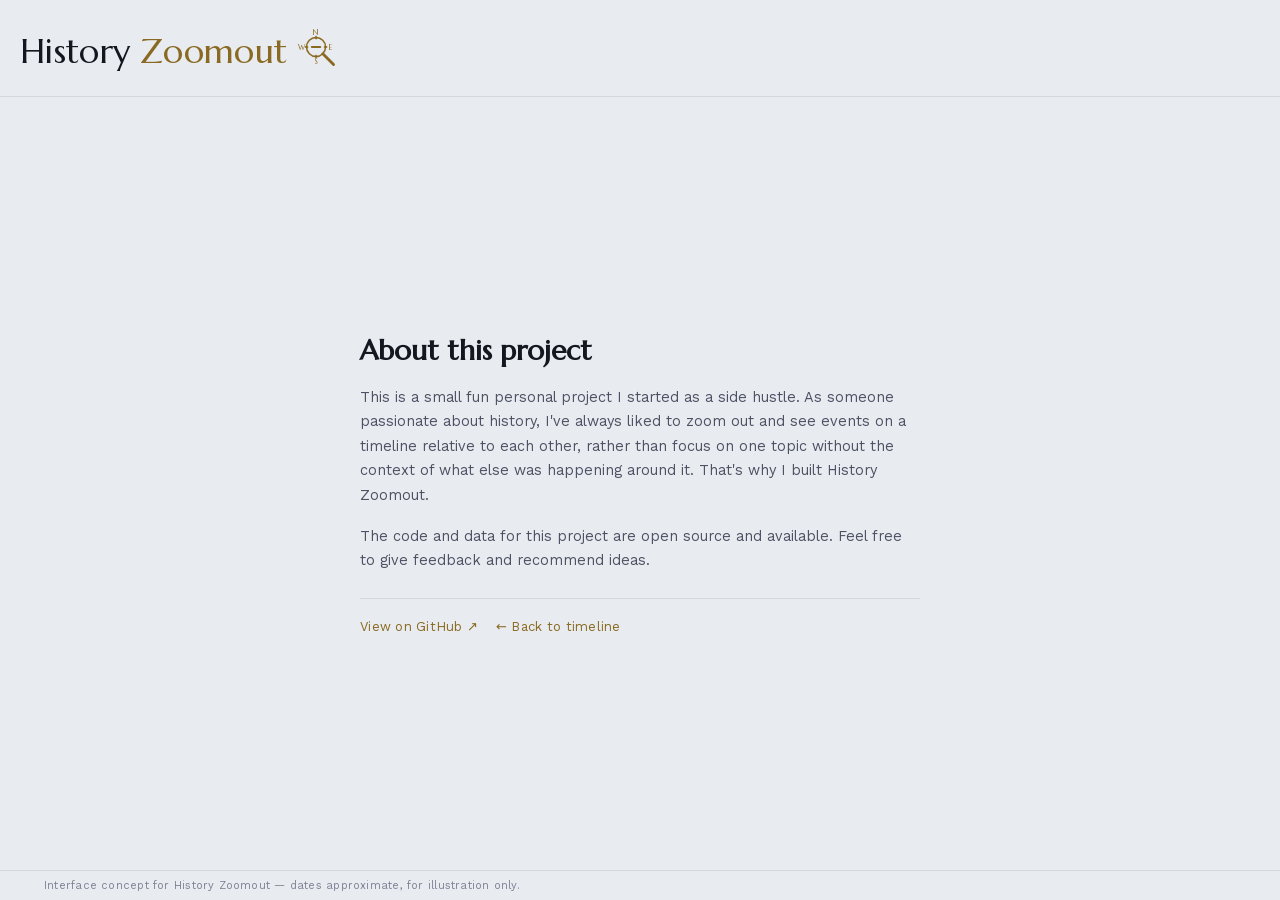
==== frontend/about.html @ 730bad4b "Add favicon matching the compass/lens wordmark icon Replaces placeholder hourglass with the same zoo" ====
<!doctype html>
<html lang="en">
<head>
<meta charset="utf-8" />
<meta name="viewport" content="width=device-width, initial-scale=1" />
<title>About — History Zoomout</title>
<link rel="icon" type="image/svg+xml" href="favicon.svg" />
<link rel="stylesheet" href="timeline.css" />
</head>
<body>
  <div class="app">
    <header class="topbar">
      <div class="brand-row">
        <div class="brand-block">
          <a class="wordmark" href="timeline.html">
            <span>History</span><span class="accent">Zoomout</span>
            <svg class="wordmark-icon" viewBox="0 0 40 40" fill="none" aria-hidden="true">
              <circle cx="16" cy="16" r="8" stroke="var(--brass)" stroke-width="1.3" />
              <path d="M16 6.2 L17.3 8 L16 9.8 L14.7 8 Z" fill="var(--brass)" />
              <path d="M25.8 16 L24 17.3 L22.2 16 L24 14.7 Z" fill="var(--brass)" />
              <path d="M16 25.8 L17.3 24 L16 22.2 L14.7 24 Z" fill="var(--brass)" />
              <path d="M6.2 16 L8 17.3 L9.8 16 L8 14.7 Z" fill="var(--brass)" />
              <text x="16" y="4" text-anchor="middle" dominant-baseline="central" font-family="Marcellus, serif" font-size="6" fill="var(--brass)">N</text>
              <text x="28" y="16" text-anchor="middle" dominant-baseline="central" font-family="Marcellus, serif" font-size="6" fill="var(--brass)">E</text>
              <text x="16" y="28" text-anchor="middle" dominant-baseline="central" font-family="Marcellus, serif" font-size="6" fill="var(--brass)">S</text>
              <text x="4" y="16" text-anchor="middle" dominant-baseline="central" font-family="Marcellus, serif" font-size="6" fill="var(--brass)">W</text>
              <line x1="12.5" y1="16" x2="19.5" y2="16" stroke="var(--brass)" stroke-width="1.8" stroke-linecap="round" />
              <line x1="21.7" y1="21.7" x2="30.7" y2="30.7" stroke="var(--brass)" stroke-width="2.4" stroke-linecap="round" />
            </svg>
          </a>
        </div>
      </div>
    </header>

    <main class="about-main">
      <div class="about-card">
        <h1 class="about-title">About this project</h1>
        <p class="about-body">
          This is a small fun personal project I started as a side hustle. As someone passionate about
          history, I've always liked to zoom out and see events on a timeline relative to each
          other, rather than focus on one topic without the context of what else was happening
          around it. That's why I built History Zoomout.
        </p>
        <p class="about-body">
          The code and data for this project are open source and available. Feel free to give
          feedback and recommend ideas.
        </p>
        <div class="about-links">
          <a class="about-link" href="https://github.com/samzoozi/history-zoomout" target="_blank" rel="noopener noreferrer">View on GitHub ↗</a>
          <a class="about-link" href="timeline.html">← Back to timeline</a>
        </div>
      </div>
    </main>

    <footer class="note">Interface concept for History Zoomout — dates approximate, for illustration only.</footer>
  </div>
</body>
</html>
---- frontend/timeline.css ----
@font-face {
  font-family: 'Marcellus';
  font-style: normal;
  font-weight: 400;
  font-display: swap;
  src: url([data-uri]) format('woff2');
}
@font-face {
  font-family: 'Work Sans';
  font-style: normal;
  font-weight: 400 700;
  font-display: swap;
  src: url([data-uri]) format('woff2');
}

:root {
  color-scheme: light;
  --page: #e8ebef;
  --surface: #f5f6f8;
  --surface-raised: #ffffff;
  --ink-primary: #14171f;
  --ink-secondary: #4c5163;
  --ink-muted: #7c8194;
  --hairline: #d3d7de;
  --hairline-strong: #b7bcc7;
  --brass: #8a6a22;
  --brass-strong: #6e5319;
  --brass-fill: #c9a24d;
  --brass-glow: rgba(138, 106, 34, 0.16);
  --shadow: 0 18px 40px -20px rgba(20, 23, 31, 0.35);

  --civ-1: #3d5a99;
  --civ-2: #1f8f76;
  --civ-3: #b8562f;
  --civ-4: #7a4a99;
  --civ-5: #a8862f;
  --civ-6: #a83d4a;
  --civ-7: #0d7fa3;
  --civ-8: #6b7a1f;
}

@media (prefers-color-scheme: dark) {
  :root:where(:not([data-theme="light"])) {
    color-scheme: dark;
    --page: #0b0d14;
    --surface: #12151f;
    --surface-raised: #1a1f2e;
    --ink-primary: #f1f0ea;
    --ink-secondary: #b9bcc9;
    --ink-muted: #757a8c;
    --hairline: rgba(255, 255, 255, 0.09);
    --hairline-strong: rgba(255, 255, 255, 0.17);
    --brass: #e0bc6a;
    --brass-strong: #f0d493;
    --brass-fill: #e0bc6a;
    --brass-glow: rgba(224, 188, 106, 0.16);
    --shadow: 0 18px 44px -18px rgba(0, 0, 0, 0.6);

    --civ-1: #5b7ec4;
    --civ-2: #2f9e85;
    --civ-3: #d97042;
    --civ-4: #a373c9;
    --civ-5: #b78a30;
    --civ-6: #c85a66;
    --civ-7: #3aa0c9;
    --civ-8: #828f2f;
  }
}
:root[data-theme="dark"] {
  color-scheme: dark;
  --page: #0b0d14;
  --surface: #12151f;
  --surface-raised: #1a1f2e;
  --ink-primary: #f1f0ea;
  --ink-secondary: #b9bcc9;
  --ink-muted: #757a8c;
  --hairline: rgba(255, 255, 255, 0.09);
  --hairline-strong: rgba(255, 255, 255, 0.17);
  --brass: #e0bc6a;
  --brass-strong: #f0d493;
  --brass-fill: #e0bc6a;
  --brass-glow: rgba(224, 188, 106, 0.16);
  --shadow: 0 18px 44px -18px rgba(0, 0, 0, 0.6);

  --civ-1: #5b7ec4;
  --civ-2: #2f9e85;
  --civ-3: #d97042;
  --civ-4: #a373c9;
  --civ-5: #b78a30;
  --civ-6: #c85a66;
  --civ-7: #3aa0c9;
  --civ-8: #828f2f;
}
:root[data-theme="light"] {
  color-scheme: light;
  --page: #e8ebef;
  --surface: #f5f6f8;
  --surface-raised: #ffffff;
  --ink-primary: #14171f;
  --ink-secondary: #4c5163;
  --ink-muted: #7c8194;
  --hairline: #d3d7de;
  --hairline-strong: #b7bcc7;
  --brass: #8a6a22;
  --brass-strong: #6e5319;
  --brass-fill: #c9a24d;
  --brass-glow: rgba(138, 106, 34, 0.16);
  --shadow: 0 18px 40px -20px rgba(20, 23, 31, 0.35);

  --civ-1: #3d5a99;
  --civ-2: #1f8f76;
  --civ-3: #b8562f;
  --civ-4: #7a4a99;
  --civ-5: #a8862f;
  --civ-6: #a83d4a;
  --civ-7: #0d7fa3;
  --civ-8: #6b7a1f;
}

* { box-sizing: border-box; }
html, body {
  margin: 0;
  padding: 0;
  background: var(--page);
  color: var(--ink-primary);
  font-family: 'Work Sans', system-ui, -apple-system, sans-serif;
  -webkit-font-smoothing: antialiased;
}
body {
  height: 100vh;
  display: flex;
  flex-direction: column;
  overflow: hidden;
}
.app {
  flex: 1;
  min-height: 0;
  display: flex;
  flex-direction: column;
}
h1, h2, h3 { text-wrap: balance; margin: 0; }
button { font-family: inherit; }
::selection { background: var(--brass-glow); }

a:focus-visible,
button:focus-visible,
[tabindex]:focus-visible {
  outline: 2px solid var(--brass);
  outline-offset: 2px;
  border-radius: 3px;
}

/* ---------- Top bar ---------- */
.topbar {
  display: flex;
  align-items: flex-start;
  justify-content: space-between;
  gap: 24px;
  /* Left inset is fixed (not the same responsive clamp as the right side)
     so the hamburger's left edge lines up with .lane-label's name text
     (~21px in from the viewport edge -- see its 4px padding + swatch +
     gap) at every breakpoint, instead of drifting up to 44px on wide
     screens while the timeline content underneath stays put. */
  padding: 28px clamp(20px, 4vw, 44px) 20px 20px;
  border-bottom: 1px solid var(--hairline);
  flex-wrap: wrap;
  flex-shrink: 0;
}
.brand-row { display: flex; align-items: center; gap: 12px; }
.brand-block { display: flex; flex-direction: column; gap: 4px; }
.wordmark {
  font-family: 'Marcellus', serif;
  font-size: clamp(26px, 3vw, 34px);
  letter-spacing: 0.01em;
  display: flex;
  align-items: center;
  gap: 0.28em;
  color: inherit;
  text-decoration: none;
}
.wordmark .accent { color: var(--brass); }
.wordmark-icon {
  width: 1.4em;
  height: 1.4em;
  flex-shrink: 0;
}
.tagline {
  font-size: 13px;
  color: var(--ink-secondary);
  letter-spacing: 0.02em;
  max-width: 46ch;
}

.controls {
  display: flex;
  flex-direction: column;
  align-items: flex-end;
  gap: 12px;
}
.control-row { display: flex; align-items: center; gap: 10px; flex-wrap: wrap; justify-content: flex-end; }

/* A compact "Tags ▾" button opens a checklist popover for filtering events
   by category tag, anchored to the button itself so desktop and mobile
   share one implementation -- see the ≤520px override below, which repins
   the same panel to the bottom of the viewport instead of trying to keep an
   anchored popover on-screen next to a button that may sit near a mobile
   viewport's edge. */
.tag-filter { position: relative; }
.tag-filter-toggle {
  display: inline-flex;
  align-items: center;
  gap: 6px;
  padding: 7px 12px;
  border: 1px solid var(--hairline-strong);
  border-radius: 999px;
  background: var(--surface);
  color: var(--ink-secondary);
  font-size: 12.5px;
  letter-spacing: 0.03em;
  cursor: pointer;
}
.tag-filter-toggle:hover { border-color: var(--brass); color: var(--ink-primary); }
.tag-filter-icon { width: 13px; height: 13px; flex-shrink: 0; }
.tag-filter-toggle[aria-expanded="true"] {
  color: var(--brass-strong);
  background: var(--brass-glow);
  border-color: var(--brass);
}
.tag-filter-toggle .chev { width: 10px; height: 6px; flex-shrink: 0; color: var(--ink-muted); }
.tag-filter-toggle[aria-expanded="true"] .chev { color: var(--brass); }

.tag-filter-panel {
  position: absolute;
  top: calc(100% + 8px);
  right: 0;
  width: max-content;
  min-width: 200px;
  max-width: min(260px, 90vw);
  background: var(--surface-raised);
  border: 1px solid var(--hairline-strong);
  border-radius: 10px;
  box-shadow: var(--shadow);
  padding: 10px;
  z-index: 20;
}
.tag-filter-panel[hidden] { display: none; }

.zoom-control { display: flex; align-items: center; gap: 8px; }
.zoom-control label {
  font-size: 11px;
  text-transform: uppercase;
  letter-spacing: 0.09em;
  color: var(--ink-muted);
}
.zoom-control input[type="range"] {
  width: 120px;
  accent-color: var(--brass);
}
.zoom-readout {
  font-variant-numeric: tabular-nums;
  font-size: 12px;
  color: var(--ink-secondary);
  width: 3.4em;
}

/* Below ~520px the tag filter and zoom slider no longer fit on one line and
   wrap into stacked rows -- tighten padding and gaps so that costs less
   vertical space before the timeline itself. The tag filter panel also
   switches from a popover anchored to its button (which may end up
   anywhere along the wrapped row) to a sheet pinned to the viewport
   bottom, so it's never at risk of overflowing off-screen. */
@media (max-width: 520px) {
  .topbar { padding-top: 16px; padding-bottom: 12px; gap: 12px; }
  .controls { gap: 8px; align-items: stretch; }
  .control-row { gap: 8px; justify-content: flex-start; }
  .zoom-control input[type="range"] { width: 90px; }
  .tag-filter-panel {
    position: fixed;
    top: auto;
    bottom: 16px;
    left: 16px;
    right: 16px;
    width: auto;
    max-width: none;
  }
}

/* ---------- Nav drawer ---------- */
/* Hidden by default; slides in from the left over the whole app (topbar
   included) to list every category, mirroring .detail-panel's slide-in. */
/* A normal flex item inside .brand-row (see above) rather than fixed --
   that keeps it vertically centered against the wordmark at every
   breakpoint instead of chasing .topbar's padding with a tuned pixel
   offset that only happened to line up at one width. */
.nav-toggle {
  display: flex;
  align-items: center;
  justify-content: center;
  width: 34px;
  height: 34px;
  flex-shrink: 0;
  padding: 0;
  border: 1px solid var(--hairline);
  border-radius: 8px;
  background: var(--surface);
  cursor: pointer;
}
.nav-toggle svg { width: 23px; height: 23px; }
.nav-toggle:hover, .nav-toggle[aria-expanded="true"] {
  background: var(--brass-glow);
  border-color: var(--hairline-strong);
}

.nav-scrim {
  position: fixed;
  inset: 0;
  background: rgba(10, 12, 18, 0.35);
  z-index: 29;
  opacity: 0;
  pointer-events: none;
  transition: opacity 0.2s ease;
}
.nav-scrim.open { opacity: 1; pointer-events: auto; }

.nav-drawer {
  position: fixed;
  top: 0; left: 0; bottom: 0;
  width: 300px;
  max-width: 84vw;
  background: var(--surface-raised);
  border-right: 1px solid var(--hairline-strong);
  box-shadow: var(--shadow);
  padding: 20px;
  overflow-y: auto;
  transform: translateX(-100%);
  transition: transform 0.28s cubic-bezier(.2,.8,.2,1);
  z-index: 30;
}
.nav-drawer.open { transform: translateX(0); }

.nav-drawer-header {
  display: flex;
  align-items: center;
  justify-content: space-between;
  margin-bottom: 16px;
}
.nav-drawer-title {
  font-family: 'Marcellus', serif;
  font-size: 18px;
  color: var(--ink-primary);
}
.nav-drawer-close {
  border: none;
  background: none;
  color: var(--ink-muted);
  cursor: pointer;
  font-size: 14px;
  padding: 4px;
}
.nav-drawer-close:hover { color: var(--ink-primary); }

.nav-drawer-list { display: flex; flex-direction: column; gap: 4px; }

/* Each category is a .cat-row; the current one expands in place to nest its
   topic checklist in a .cat-body underneath, so "browse categories" and
   "filter topics within the category" read as one hierarchy instead of two
   disconnected controls in opposite corners of the header. */
.cat-section { display: flex; flex-direction: column; }
.cat-row {
  display: flex;
  align-items: baseline;
  justify-content: space-between;
  gap: 12px;
  width: 100%;
  padding: 10px 12px;
  border: none;
  border-radius: 8px;
  background: none;
  text-decoration: none;
  color: var(--ink-secondary);
  cursor: pointer;
  font: inherit;
}
.cat-row:hover { background: var(--surface); color: var(--ink-primary); }
.cat-row.expanded {
  color: var(--brass-strong);
  background: var(--brass-glow);
}
.cat-row.dim { color: var(--ink-muted); }
.cat-row .name {
  font-family: 'Marcellus', serif;
  font-size: 15px;
  display: flex;
  align-items: center;
  gap: 7px;
}
.cat-row .chev {
  font-size: 9px;
  color: var(--ink-muted);
  transition: transform 0.15s ease;
}
.cat-row.expanded .chev { transform: rotate(90deg); color: var(--brass); }
.cat-row .count {
  font-size: 11.5px;
  color: var(--ink-muted);
  font-variant-numeric: tabular-nums;
}

.cat-body {
  padding: 2px 6px 10px 22px;
  margin: 2px 0 6px 15px;
  border-left: 2px solid var(--brass-glow);
}

.topic-filter-actions {
  display: flex;
  gap: 6px;
  padding-bottom: 8px;
  margin-bottom: 6px;
  border-bottom: 1px solid var(--hairline);
}
.topic-filter-actions button {
  flex: 1;
  border: 1px solid var(--hairline-strong);
  background: var(--surface);
  color: var(--ink-secondary);
  font-size: 11.5px;
  padding: 5px 8px;
  border-radius: 6px;
  cursor: pointer;
}
.topic-filter-actions button:hover { border-color: var(--brass); color: var(--ink-primary); }

.topic-filter-list { display: flex; flex-direction: column; gap: 2px; }
.topic-filter-item {
  display: flex;
  align-items: center;
  gap: 8px;
  padding: 6px 6px;
  border-radius: 6px;
  cursor: pointer;
  font-size: 13px;
}
.topic-filter-item:hover { background: var(--surface); }
.topic-filter-item input[type="checkbox"] { accent-color: var(--brass); }
.topic-filter-item .swatch {
  width: 9px; height: 9px; border-radius: 50%;
  background: var(--civ-color);
  flex-shrink: 0;
}

/* ---------- Stage ---------- */
.stage {
  flex: 1;
  display: grid;
  grid-template-columns: 1fr;
  min-height: 0;
  position: relative;
  /* Shared with .detail-panel's width below so the two stay in sync -- see
     the panel-open scroller-shrink rule near .detail-panel. */
  --panel-w: clamp(300px, 34vw, 400px);
}
.stage[hidden] { display: none; }

.load-state {
  flex: 1;
  display: flex;
  align-items: center;
  justify-content: center;
  padding: 60px 20px;
  text-align: center;
  color: var(--ink-muted);
  font-size: 14px;
}
.load-state[hidden] { display: none; }
.load-state.error { color: var(--civ-6); }

.scroller {
  overflow-x: auto;
  overflow-y: auto;
  position: relative;
  cursor: grab;
  scrollbar-color: var(--hairline-strong) transparent;
  /* Keep native touch panning (pan-x/pan-y) so single-finger drag still gets
     the browser's smooth, momentum-based scrolling -- only pinch-zoom is
     withheld (by omission) so a two-finger pinch here drives the custom zoom
     logic in timeline.js instead of the browser's native page zoom. */
  touch-action: pan-x pan-y;
  transition: width 0.28s cubic-bezier(.2,.8,.2,1);
}
@media (min-width: 901px) {
  /* Without this, .detail-panel (absolute, right:0) floats on top of the
     scroller's full width -- covering any markers that happen to be
     scrolled into its rightmost --panel-w strip, which for events late in
     history is exactly where they land. Shrinking the scroller to make room
     instead of overlaying it means every marker stays reachable while the
     panel is open, instead of requiring a close-then-click round trip. */
  .stage.panel-open .scroller { width: calc(100% - var(--panel-w)); }
}
.scroller.grabbing { cursor: grabbing; }
.scroller::-webkit-scrollbar { height: 10px; width: 10px; }
.scroller::-webkit-scrollbar-thumb { background: var(--hairline-strong); border-radius: 6px; }
.scroller::-webkit-scrollbar-track { background: transparent; }

/* Hints that the timeline scrolls horizontally -- shown on load and faded
   out on first scroll/drag so first-time users don't miss content sitting
   off to the right. See showScrollHintIfNeeded in timeline.js. */
.scroll-hint {
  position: absolute;
  top: 0;
  right: 0;
  bottom: 0;
  width: 96px;
  display: flex;
  align-items: center;
  justify-content: flex-end;
  padding-right: 16px;
  background: linear-gradient(to right, transparent, var(--page) 75%);
  pointer-events: none;
  opacity: 0;
  transition: opacity 0.4s ease;
  z-index: 5;
}
.scroll-hint.visible { opacity: 1; }
.scroll-hint-arrow {
  font-size: 24px;
  line-height: 1;
  color: var(--ink-muted);
  animation: scroll-hint-nudge 1.6s ease-in-out infinite;
}
@keyframes scroll-hint-nudge {
  0%, 100% { transform: translateX(0); }
  50% { transform: translateX(6px); }
}
.stage.panel-open .scroll-hint { opacity: 0; }

.track { position: relative; padding-bottom: 28px; }

.era-overlay {
  position: absolute;
  top: 40px;
  bottom: 0;
  pointer-events: none;
}
.era-band {
  position: absolute;
  top: 0;
  bottom: 0;
  border-left: 1px solid var(--hairline);
}
.era-band:nth-child(odd) .era-fill { background: var(--surface); }
.era-fill { position: absolute; inset: 0; opacity: 0.55; }
.era-label {
  position: absolute;
  top: 8px;
  left: 10px;
  font-size: 10.5px;
  text-transform: uppercase;
  letter-spacing: 0.11em;
  color: var(--ink-muted);
  white-space: nowrap;
}

.axis-row {
  height: 40px;
  position: sticky;
  top: 0;
  z-index: 6;
  display: flex;
  background: var(--page);
}
.axis-spacer {
  width: 184px;
  flex-shrink: 0;
  position: sticky;
  left: 0;
  z-index: 7;
  background: var(--page);
}
.axis-track { position: relative; flex: 1; }
.tick {
  position: absolute;
  bottom: 6px;
  display: flex;
  flex-direction: column;
  align-items: center;
  transform: translateX(-50%);
}
.tick .tick-mark { width: 1px; height: 8px; background: var(--hairline-strong); margin-bottom: 4px; }
.tick .tick-label {
  font-size: 10.5px;
  font-variant-numeric: tabular-nums;
  color: var(--ink-muted);
  white-space: nowrap;
}

.lane-row { display: flex; position: relative; }
.lane-label {
  width: 184px;
  flex-shrink: 0;
  position: sticky;
  left: 0;
  z-index: 4;
  background: var(--page);
  /* 20px left inset matches .topbar's fixed left padding (see above) so the
     swatch dot lines up with the hamburger's left edge on desktop. Narrowed
     back down on mobile (see the 900px breakpoint) where the label column
     itself shrinks to 108px and can't spare the extra 16px. */
  padding: 14px 16px 14px 20px;
  display: flex;
  flex-direction: column;
  gap: 4px;
}
.lane-label .swatch-row { display: flex; align-items: center; gap: 8px; }
.lane-label .swatch {
  width: 9px; height: 9px; border-radius: 50%;
  background: var(--civ-color);
  box-shadow: 0 0 0 3px color-mix(in oklab, var(--civ-color) 22%, transparent);
  flex-shrink: 0;
}
.lane-label .name {
  font-family: 'Marcellus', serif;
  font-size: 15.5px;
  letter-spacing: 0.01em;
}
.lane-label .span {
  font-size: 11px;
  color: var(--ink-muted);
  font-variant-numeric: tabular-nums;
  padding-left: 17px;
}
.lane-track { position: relative; flex: 1; height: 78px; }

/* Faint guide spanning the lane's FULL width (the whole domain, not just
   this topic's date range), sitting behind the brighter .lane-line -- so a
   row scrolled somewhere its actual dated line doesn't reach still shows a
   thin trace rather than reading as empty/broken. */
.lane-rail {
  position: absolute;
  top: 50%;
  left: 0;
  right: 0;
  height: 1px;
  transform: translateY(-50%);
  background: var(--hairline-strong);
  opacity: 0.6;
}

.lane-line {
  position: absolute;
  top: 50%;
  height: 2px;
  transform: translateY(-50%);
  background: var(--civ-color);
  border-radius: 2px;
  -webkit-mask-image: linear-gradient(to right, transparent 0, black 24px, black calc(100% - 24px), transparent 100%);
          mask-image: linear-gradient(to right, transparent 0, black 24px, black calc(100% - 24px), transparent 100%);
}

.marker {
  position: absolute;
  top: 50%;
  border: none;
  background: none;
  padding: 0;
  cursor: pointer;
  transform: translate(-50%, -50%);
  display: flex;
  align-items: center;
  justify-content: center;
}
.marker .dot {
  width: 10px; height: 10px;
  border-radius: 50%;
  background: var(--civ-color);
  box-shadow: 0 0 0 3px var(--page);
  transition: transform 0.12s ease;
}
.marker.major .dot {
  width: 15px; height: 15px;
  box-shadow: 0 0 0 3px var(--page), 0 0 0 4.5px var(--civ-color), 0 0 0 6.5px color-mix(in oklab, var(--civ-color) 35%, transparent);
}
.marker.major .dot::after {
  content: "";
  position: absolute;
  inset: 3px;
  border-radius: 50%;
  background: var(--brass);
}
.marker.major .dot { position: relative; }
.marker:hover .dot, .marker:focus-visible .dot { transform: scale(1.28); }

/* Selection is a single thin brass outline, drawn outside whatever
   box-shadow rings the dot already has (plain or .major's halo) rather than
   adding more of them -- so it reads as "this one" via a color that isn't
   any lane's civ-color, without turning .major markers into a bullseye. */
.marker[aria-pressed="true"] .dot {
  outline: 1.5px solid var(--brass);
  outline-offset: 2.5px;
}

.marker .tip {
  position: absolute;
  bottom: calc(100% + 10px);
  left: 50%;
  transform: translateX(-50%) translateY(4px);
  background: var(--surface-raised);
  border: 1px solid var(--hairline-strong);
  box-shadow: var(--shadow);
  border-radius: 8px;
  padding: 7px 10px;
  font-size: 11.5px;
  white-space: nowrap;
  color: var(--ink-primary);
  opacity: 0;
  pointer-events: none;
  transition: opacity 0.12s ease, transform 0.12s ease;
  z-index: 5;
}
.marker .tip .tip-date {
  color: var(--ink-muted);
  font-variant-numeric: tabular-nums;
  margin-right: 6px;
}
.marker:hover .tip, .marker:focus-visible .tip { opacity: 1; transform: translateX(-50%) translateY(0); }

/* ---------- Detail panel ---------- */
/* Hidden by default; slides into view over the timeline when an event is selected. */
.detail-panel {
  position: absolute;
  top: 0; right: 0; bottom: 0;
  /* Proportional instead of a flat 348px so it doesn't dominate mid-size
     windows (e.g. ~40% of a ~1024px viewport) -- scales with the window
     between a readable floor and a cap that keeps it from sprawling on
     very wide screens. Shared with .stage's --panel-w so the scroller-shrink
     rule (see .stage.panel-open .scroller) stays in sync with this. */
  width: var(--panel-w);
  max-width: 92vw;
  border-left: 1px solid var(--hairline);
  background: var(--surface);
  padding: clamp(20px, 3vw, 32px) 26px;
  overflow-y: auto;
  display: flex;
  flex-direction: column;
  box-shadow: var(--shadow);
  transform: translateX(100%);
  transition: transform 0.28s cubic-bezier(.2,.8,.2,1);
  z-index: 20;
}
.detail-panel.open { transform: translateX(0); }
@media (max-width: 900px) {
  .detail-panel {
    /* Fixed to the viewport rather than absolute within .stage: bottom:0 must
       mean the true screen edge so translateY(100%) -- which only moves the
       panel by its OWN rendered height -- fully clears it. With
       position:absolute the panel sits inside .stage, whose bottom edge sits
       above the page footer; a short panel (little/no content selected yet)
       is shorter than that gap, so translateY(100%) undershoots and leaves a
       sliver of the closed sheet visible over the timeline. */
    position: fixed;
    left: 0; right: 0; bottom: 0; top: auto;
    width: auto;
    max-width: none;
    max-height: 62vh;
    border-left: none;
    border-top: 1px solid var(--hairline-strong);
    border-radius: 16px 16px 0 0;
    transform: translateY(100%);
  }
  .detail-panel.open { transform: translateY(0); }
  .detail-panel .drag-handle {
    display: block;
    width: 36px; height: 4px;
    border-radius: 2px;
    background: var(--hairline-strong);
    margin: 0 auto 14px;
  }
  /* The label column is sticky (see .lane-label) so it stays put while the
     timeline scrolls horizontally -- worth keeping on mobile for orientation,
     but 184px eats close to half a phone viewport. Shrink it to just the
     swatch + a name (wrapped to 2 lines, then ellipsized) and drop the
     date-range subtext; the full range is still available via the marker's
     own tooltip/detail panel. */
  .axis-spacer, .lane-label { width: 108px; }
  .lane-label { padding-left: 4px; padding-right: 8px; }
  .lane-label .swatch-row { min-width: 0; align-items: flex-start; }
  /* Nudges the dot to sit level with the first line's text instead of
     centering against the full (up to) 2-line block. */
  .lane-label .swatch { margin-top: 5px; }
  .lane-label .name {
    min-width: 0;
    display: -webkit-box;
    -webkit-line-clamp: 2;
    -webkit-box-orient: vertical;
    overflow: hidden;
    text-overflow: ellipsis;
    white-space: normal;
    hyphens: auto;
    line-height: 1.25;
  }
  .lane-label .span { display: none; }
}
.drag-handle { display: none; }

/* Sits as a direct child of the scrolling .detail-panel itself (not inside
   .detail-content), so it's positioned relative to the panel's own padding
   box and stays pinned to the visible bottom edge rather than scrolling
   away with the content -- a persistent cue when there's more to see below,
   toggled by updateDetailScrollFade() in timeline.js. */
.detail-scroll-fade {
  position: absolute;
  left: 0; right: 0; bottom: 0;
  height: 60px;
  /* A plain two-stop gradient only reaches ~50% opacity at its midpoint, so
     across most of the band it barely registers -- especially over content
     that isn't plain dark text (a photo, the map) where blending toward
     --surface has little contrast to begin with. Front-loading the ramp
     (opaque well before the bottom, and staying a solid block for the last
     stretch) reads as a clear mask instead of a faint tint, regardless of
     what's underneath. Also adds a soft shadow tint under the surface-color
     wash so it still shows some presence over content close in tone to
     --surface, without turning it into a heavy vignette everywhere else. */
  background:
    linear-gradient(to bottom, transparent, rgba(0, 0, 0, 0.06) 55%, rgba(0, 0, 0, 0.06)),
    linear-gradient(to bottom, transparent, var(--surface) 65%, var(--surface));
  pointer-events: none;
  opacity: 0;
  transition: opacity 0.15s ease;
}
.detail-scroll-fade.visible { opacity: 1; }

.detail-content { display: flex; flex-direction: column; gap: 16px; }
.detail-eyebrow {
  display: inline-flex;
  align-items: center;
  gap: 8px;
  font-size: 11px;
  text-transform: uppercase;
  letter-spacing: 0.1em;
  color: var(--eyebrow-color, var(--brass));
  font-weight: 600;
}
.detail-eyebrow .dot { width: 7px; height: 7px; border-radius: 50%; background: var(--eyebrow-color); }
.detail-eyebrow .date { color: var(--ink-muted); font-weight: 400; letter-spacing: 0.04em; font-variant-numeric: tabular-nums; }
.detail-figure { margin: 0; }
.detail-figure[hidden] { display: none; }
.detail-image {
  width: 100%;
  max-height: 220px;
  object-fit: cover;
  border-radius: 6px;
  border: 1px solid var(--hairline-strong);
  display: block;
}
.detail-image-caption {
  margin-top: 6px;
  font-size: 10.5px;
  color: var(--ink-muted);
  line-height: 1.4;
}
.detail-title {
  font-family: 'Marcellus', serif;
  font-size: 25px;
  line-height: 1.2;
}
.detail-rule {
  width: 100%;
  height: 1px;
  background: linear-gradient(to right, var(--hairline-strong), transparent);
}
.detail-body {
  font-size: 14px;
  line-height: 1.65;
  color: var(--ink-secondary);
}
.detail-footer {
  display: flex;
  align-items: center;
  justify-content: space-between;
  flex-wrap: wrap;
  gap: 10px;
}
.detail-tags {
  display: flex;
  flex-wrap: wrap;
  gap: 6px;
}
.detail-tag {
  font-size: 11px;
  padding: 5px 10px;
  border-radius: 999px;
  border: 1px solid var(--hairline-strong);
  color: var(--ink-muted);
  letter-spacing: 0.03em;
}
.detail-source-link {
  font-size: 12px;
  color: var(--brass);
  text-decoration: none;
  letter-spacing: 0.02em;
  white-space: nowrap;
}
.detail-source-link:hover { text-decoration: underline; }
.detail-source-link[hidden] { display: none; }

.detail-map {
  position: relative;
  margin-top: auto;
  aspect-ratio: 494.7 / 265.7;
  border: 1px solid var(--hairline-strong);
  border-radius: 6px;
  background: var(--surface-raised);
  overflow: hidden;
}
.detail-map[hidden] { display: none; }
.detail-map-svg { position: absolute; inset: 0; color: var(--ink-muted); }
.detail-map-svg svg { display: block; width: 100%; height: 100%; }
.detail-map-dot {
  position: absolute;
  width: 8px;
  height: 8px;
  border-radius: 50%;
  background: #e5484d;
  box-shadow: 0 0 0 3px rgba(229, 72, 77, 0.28), 0 0 6px rgba(229, 72, 77, 0.65);
  transform: translate(-50%, -50%);
  pointer-events: none;
}
.detail-map-dot[hidden] { display: none; }
.detail-map-caption {
  position: absolute;
  left: 6px;
  bottom: 6px;
  max-width: calc(100% - 12px);
  display: flex;
  flex-direction: column;
  gap: 1px;
}
.detail-map-caption span {
  font-size: 10px;
  letter-spacing: 0.03em;
  white-space: nowrap;
  overflow: hidden;
  text-overflow: ellipsis;
  text-shadow: 0 1px 3px var(--surface), 0 0 6px var(--surface);
}
.detail-map-caption-historical {
  color: var(--ink-muted);
  font-style: italic;
}
.detail-map-caption-historical:empty { display: none; }
.detail-map-caption-modern { color: var(--ink-secondary); }
.detail-map-caption-modern:empty { display: none; }
.detail-close {
  display: inline-flex;
  align-self: flex-end;
  border: none;
  background: none;
  color: var(--ink-muted);
  font-size: 12px;
  cursor: pointer;
  padding: 4px 8px;
}

footer.note {
  padding: 8px clamp(20px, 4vw, 44px);
  border-top: 1px solid var(--hairline);
  font-size: 11px;
  color: var(--ink-muted);
  letter-spacing: 0.02em;
  flex-shrink: 0;
}

.nav-drawer-footer {
  margin-top: 14px;
  padding-top: 14px;
  border-top: 1px solid var(--hairline);
}
.nav-drawer-about-link {
  display: flex;
  align-items: center;
  gap: 7px;
  padding: 8px 12px;
  border-radius: 8px;
  color: var(--ink-muted);
  text-decoration: none;
  font-size: 13px;
  letter-spacing: 0.02em;
}
.nav-drawer-about-link:hover { background: var(--surface); color: var(--ink-primary); }

/* ---------- About page ---------- */
.about-main {
  flex: 1;
  min-height: 0;
  display: flex;
  align-items: center;
  justify-content: center;
  padding: 40px clamp(20px, 4vw, 44px);
  overflow-y: auto;
}
.about-card { max-width: 560px; width: 100%; }
.about-title {
  font-family: 'Marcellus', serif;
  font-size: 28px;
  color: var(--ink-primary);
  margin: 0 0 18px;
}
.about-body {
  font-size: 14.5px;
  line-height: 1.7;
  color: var(--ink-secondary);
  margin: 0 0 16px;
}
.about-links {
  display: flex;
  gap: 18px;
  flex-wrap: wrap;
  margin-top: 24px;
  padding-top: 20px;
  border-top: 1px solid var(--hairline);
}
.about-link {
  font-size: 13px;
  color: var(--brass);
  text-decoration: none;
  letter-spacing: 0.02em;
}
.about-link:hover { text-decoration: underline; }

@media (prefers-reduced-motion: reduce) {
  * { transition-duration: 0.001ms !important; scroll-behavior: auto !important; }
}
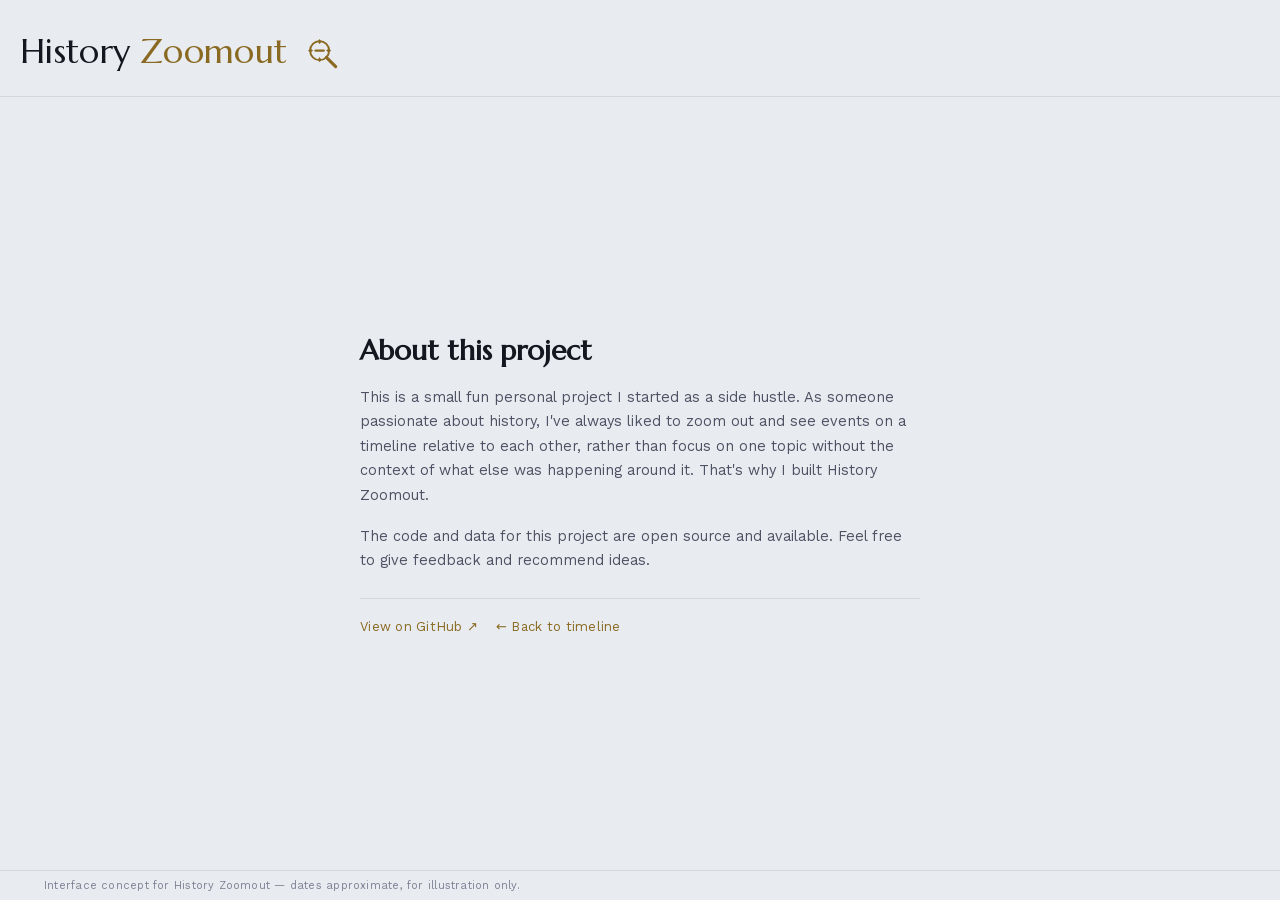
==== commit 20da3b98: "Align header wordmark icon geometry with the favicon Drops the N/E/S/W letter labels from the header" ====
--- a/frontend/about.html
+++ b/frontend/about.html
@@ -15,17 +15,13 @@
           <a class="wordmark" href="timeline.html">
             <span>History</span><span class="accent">Zoomout</span>
             <svg class="wordmark-icon" viewBox="0 0 40 40" fill="none" aria-hidden="true">
-              <circle cx="16" cy="16" r="8" stroke="var(--brass)" stroke-width="1.3" />
-              <path d="M16 6.2 L17.3 8 L16 9.8 L14.7 8 Z" fill="var(--brass)" />
-              <path d="M25.8 16 L24 17.3 L22.2 16 L24 14.7 Z" fill="var(--brass)" />
-              <path d="M16 25.8 L17.3 24 L16 22.2 L14.7 24 Z" fill="var(--brass)" />
-              <path d="M6.2 16 L8 17.3 L9.8 16 L8 14.7 Z" fill="var(--brass)" />
-              <text x="16" y="4" text-anchor="middle" dominant-baseline="central" font-family="Marcellus, serif" font-size="6" fill="var(--brass)">N</text>
-              <text x="28" y="16" text-anchor="middle" dominant-baseline="central" font-family="Marcellus, serif" font-size="6" fill="var(--brass)">E</text>
-              <text x="16" y="28" text-anchor="middle" dominant-baseline="central" font-family="Marcellus, serif" font-size="6" fill="var(--brass)">S</text>
-              <text x="4" y="16" text-anchor="middle" dominant-baseline="central" font-family="Marcellus, serif" font-size="6" fill="var(--brass)">W</text>
-              <line x1="12.5" y1="16" x2="19.5" y2="16" stroke="var(--brass)" stroke-width="1.8" stroke-linecap="round" />
-              <line x1="21.7" y1="21.7" x2="30.7" y2="30.7" stroke="var(--brass)" stroke-width="2.4" stroke-linecap="round" />
+              <circle cx="19" cy="19" r="8" stroke="var(--brass)" stroke-width="1.6" />
+              <path d="M19 9.2 L20.5 11.4 L19 13.6 L17.5 11.4 Z" fill="var(--brass)" />
+              <path d="M28.8 19 L26.6 20.5 L24.4 19 L26.6 17.5 Z" fill="var(--brass)" />
+              <path d="M19 28.8 L20.5 26.6 L19 24.4 L17.5 26.6 Z" fill="var(--brass)" />
+              <path d="M9.2 19 L11.4 17.5 L13.6 19 L11.4 20.5 Z" fill="var(--brass)" />
+              <line x1="15.5" y1="19" x2="22.5" y2="19" stroke="var(--brass)" stroke-width="1.9" stroke-linecap="round" />
+              <line x1="24.7" y1="24.7" x2="32.5" y2="32.5" stroke="var(--brass)" stroke-width="2.6" stroke-linecap="round" />
             </svg>
           </a>
         </div>
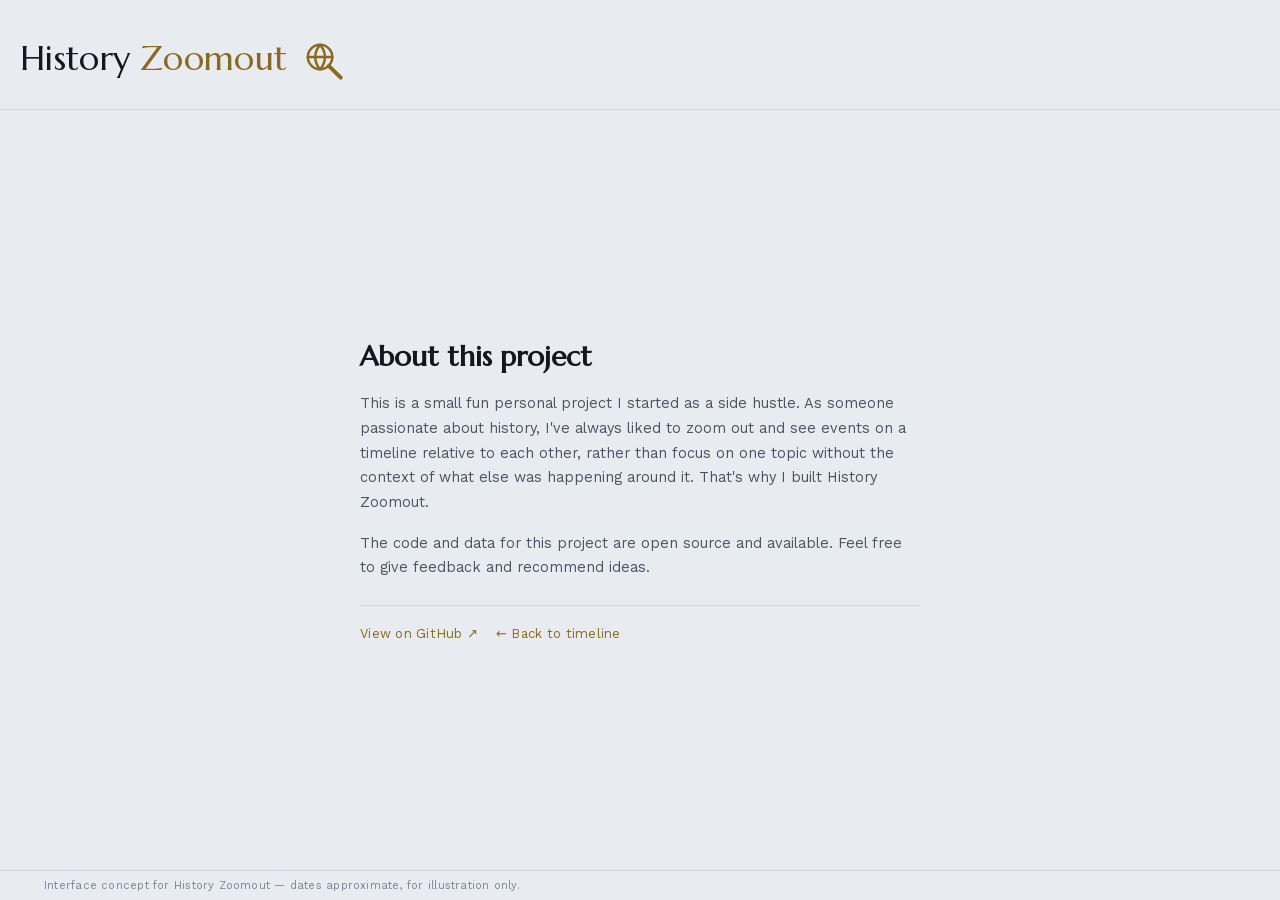
==== commit 875a2ca8: "Rework compass icon into a globe-and-magnifier mark Replaces the N/E/S/W diamond compass inside the " ====
--- a/frontend/about.html
+++ b/frontend/about.html
@@ -16,11 +16,8 @@
             <span>History</span><span class="accent">Zoomout</span>
             <svg class="wordmark-icon" viewBox="0 0 40 40" fill="none" aria-hidden="true">
               <circle cx="19" cy="19" r="8" stroke="var(--brass)" stroke-width="1.6" />
-              <path d="M19 9.2 L20.5 11.4 L19 13.6 L17.5 11.4 Z" fill="var(--brass)" />
-              <path d="M28.8 19 L26.6 20.5 L24.4 19 L26.6 17.5 Z" fill="var(--brass)" />
-              <path d="M19 28.8 L20.5 26.6 L19 24.4 L17.5 26.6 Z" fill="var(--brass)" />
-              <path d="M9.2 19 L11.4 17.5 L13.6 19 L11.4 20.5 Z" fill="var(--brass)" />
-              <line x1="15.5" y1="19" x2="22.5" y2="19" stroke="var(--brass)" stroke-width="1.9" stroke-linecap="round" />
+              <line x1="11" y1="19" x2="27" y2="19" stroke="var(--brass)" stroke-width="1.6" stroke-linecap="round" />
+              <path d="M19 11 A12.24 12.24 0 0 1 22.2 19 A12.24 12.24 0 0 1 19 27 A12.24 12.24 0 0 1 15.8 19 A12.24 12.24 0 0 1 19 11 Z" stroke="var(--brass)" stroke-width="1.6" stroke-linecap="round" stroke-linejoin="round" />
               <line x1="24.7" y1="24.7" x2="32.5" y2="32.5" stroke="var(--brass)" stroke-width="2.6" stroke-linecap="round" />
             </svg>
           </a>
--- a/frontend/timeline.css
+++ b/frontend/timeline.css
@@ -180,9 +180,10 @@
 }
 .wordmark .accent { color: var(--brass); }
 .wordmark-icon {
-  width: 1.4em;
-  height: 1.4em;
+  width: 1.8em;
+  height: 1.8em;
   flex-shrink: 0;
+  margin-left: -0.16em;
 }
 .tagline {
   font-size: 13px;
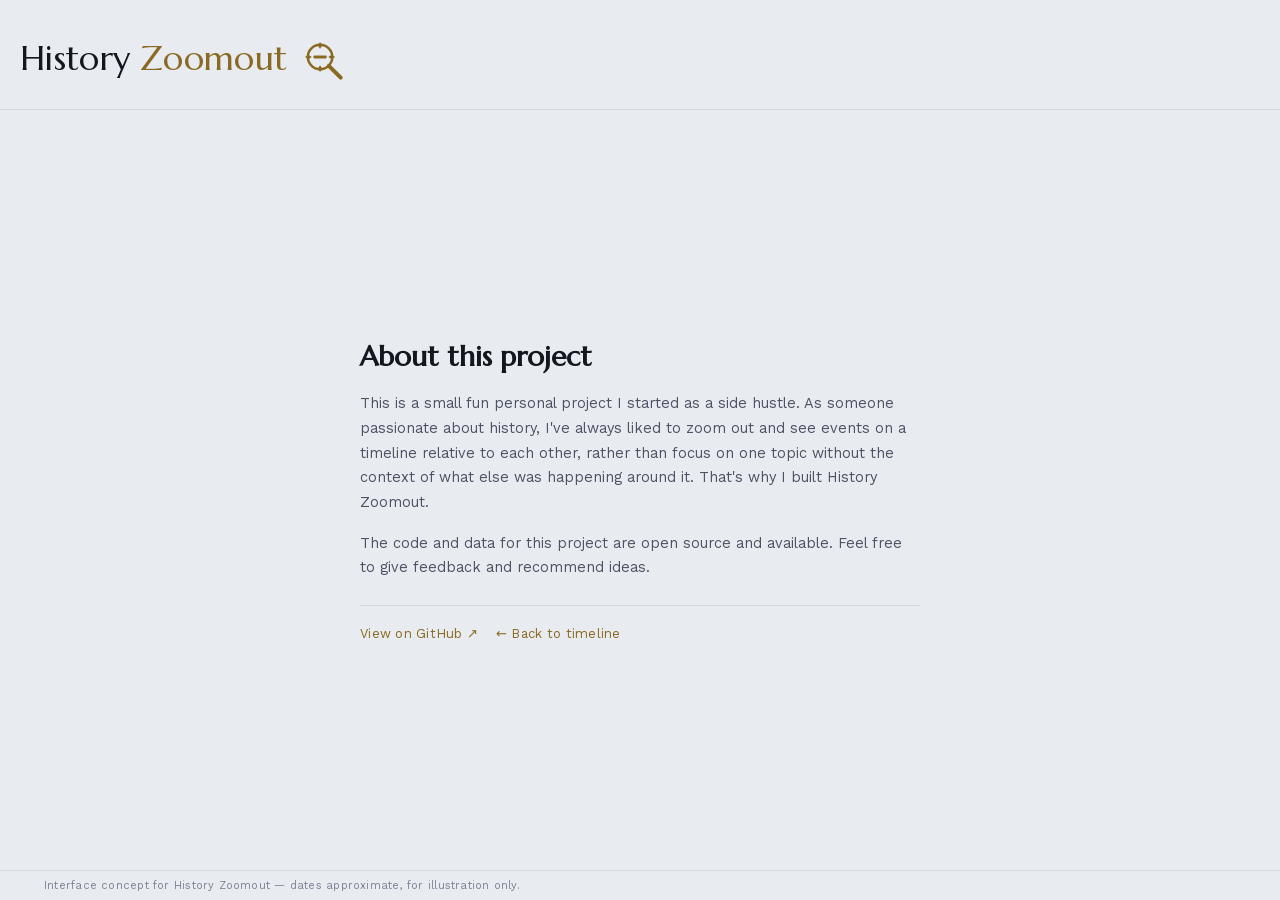
==== commit 330251e9: "Revert "Rework compass icon into a globe-and-magnifier mark" This reverts commit 875a2ca88b234b78715" ====
--- a/frontend/about.html
+++ b/frontend/about.html
@@ -16,8 +16,11 @@
             <span>History</span><span class="accent">Zoomout</span>
             <svg class="wordmark-icon" viewBox="0 0 40 40" fill="none" aria-hidden="true">
               <circle cx="19" cy="19" r="8" stroke="var(--brass)" stroke-width="1.6" />
-              <line x1="11" y1="19" x2="27" y2="19" stroke="var(--brass)" stroke-width="1.6" stroke-linecap="round" />
-              <path d="M19 11 A12.24 12.24 0 0 1 22.2 19 A12.24 12.24 0 0 1 19 27 A12.24 12.24 0 0 1 15.8 19 A12.24 12.24 0 0 1 19 11 Z" stroke="var(--brass)" stroke-width="1.6" stroke-linecap="round" stroke-linejoin="round" />
+              <path d="M19 9.2 L20.5 11.4 L19 13.6 L17.5 11.4 Z" fill="var(--brass)" />
+              <path d="M28.8 19 L26.6 20.5 L24.4 19 L26.6 17.5 Z" fill="var(--brass)" />
+              <path d="M19 28.8 L20.5 26.6 L19 24.4 L17.5 26.6 Z" fill="var(--brass)" />
+              <path d="M9.2 19 L11.4 17.5 L13.6 19 L11.4 20.5 Z" fill="var(--brass)" />
+              <line x1="15.5" y1="19" x2="22.5" y2="19" stroke="var(--brass)" stroke-width="1.9" stroke-linecap="round" />
               <line x1="24.7" y1="24.7" x2="32.5" y2="32.5" stroke="var(--brass)" stroke-width="2.6" stroke-linecap="round" />
             </svg>
           </a>
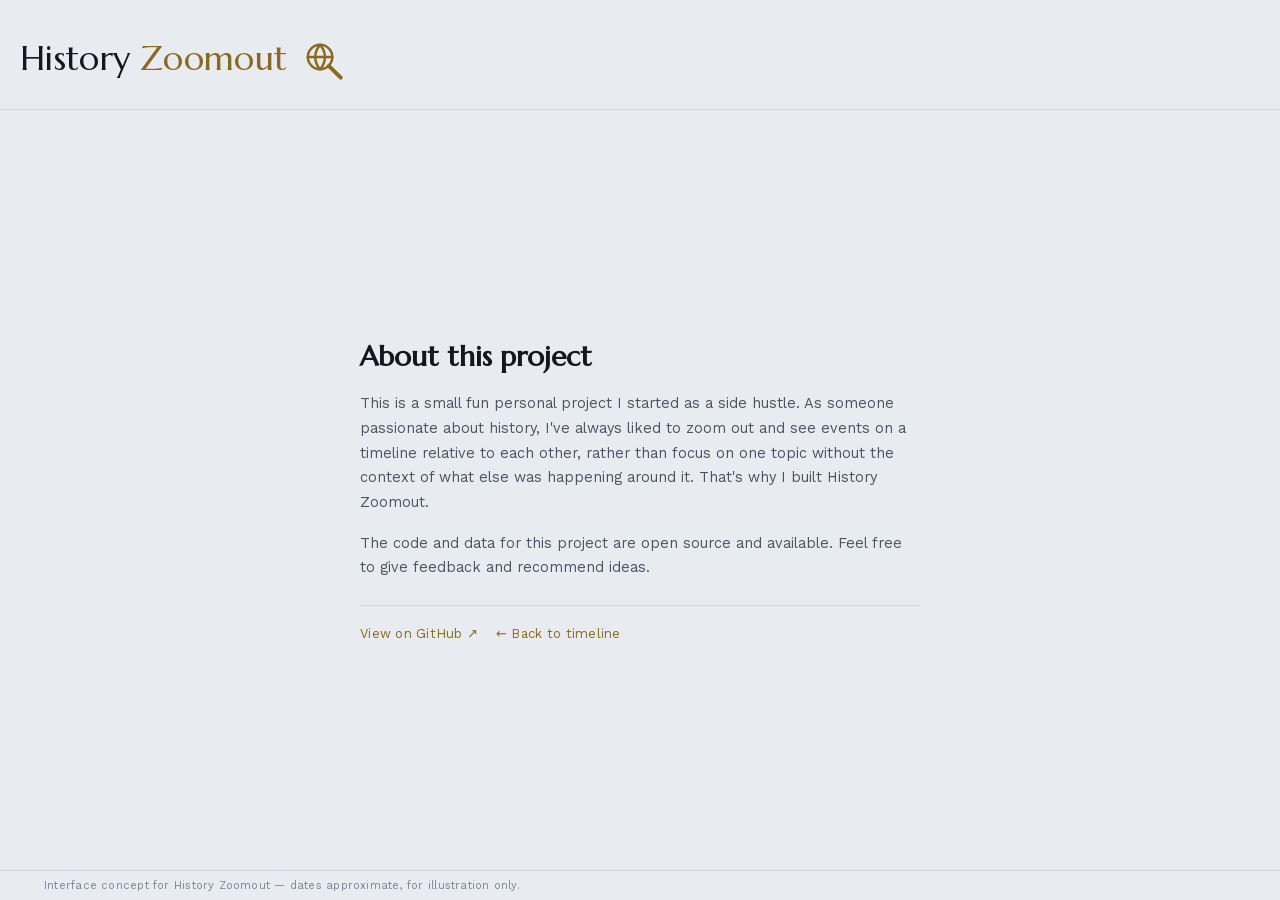
==== commit 19362baf: "Reapply "Rework compass icon into a globe-and-magnifier mark" This reverts commit 330251e92975155346" ====
--- a/frontend/about.html
+++ b/frontend/about.html
@@ -16,11 +16,8 @@
             <span>History</span><span class="accent">Zoomout</span>
             <svg class="wordmark-icon" viewBox="0 0 40 40" fill="none" aria-hidden="true">
               <circle cx="19" cy="19" r="8" stroke="var(--brass)" stroke-width="1.6" />
-              <path d="M19 9.2 L20.5 11.4 L19 13.6 L17.5 11.4 Z" fill="var(--brass)" />
-              <path d="M28.8 19 L26.6 20.5 L24.4 19 L26.6 17.5 Z" fill="var(--brass)" />
-              <path d="M19 28.8 L20.5 26.6 L19 24.4 L17.5 26.6 Z" fill="var(--brass)" />
-              <path d="M9.2 19 L11.4 17.5 L13.6 19 L11.4 20.5 Z" fill="var(--brass)" />
-              <line x1="15.5" y1="19" x2="22.5" y2="19" stroke="var(--brass)" stroke-width="1.9" stroke-linecap="round" />
+              <line x1="11" y1="19" x2="27" y2="19" stroke="var(--brass)" stroke-width="1.6" stroke-linecap="round" />
+              <path d="M19 11 A12.24 12.24 0 0 1 22.2 19 A12.24 12.24 0 0 1 19 27 A12.24 12.24 0 0 1 15.8 19 A12.24 12.24 0 0 1 19 11 Z" stroke="var(--brass)" stroke-width="1.6" stroke-linecap="round" stroke-linejoin="round" />
               <line x1="24.7" y1="24.7" x2="32.5" y2="32.5" stroke="var(--brass)" stroke-width="2.6" stroke-linecap="round" />
             </svg>
           </a>
